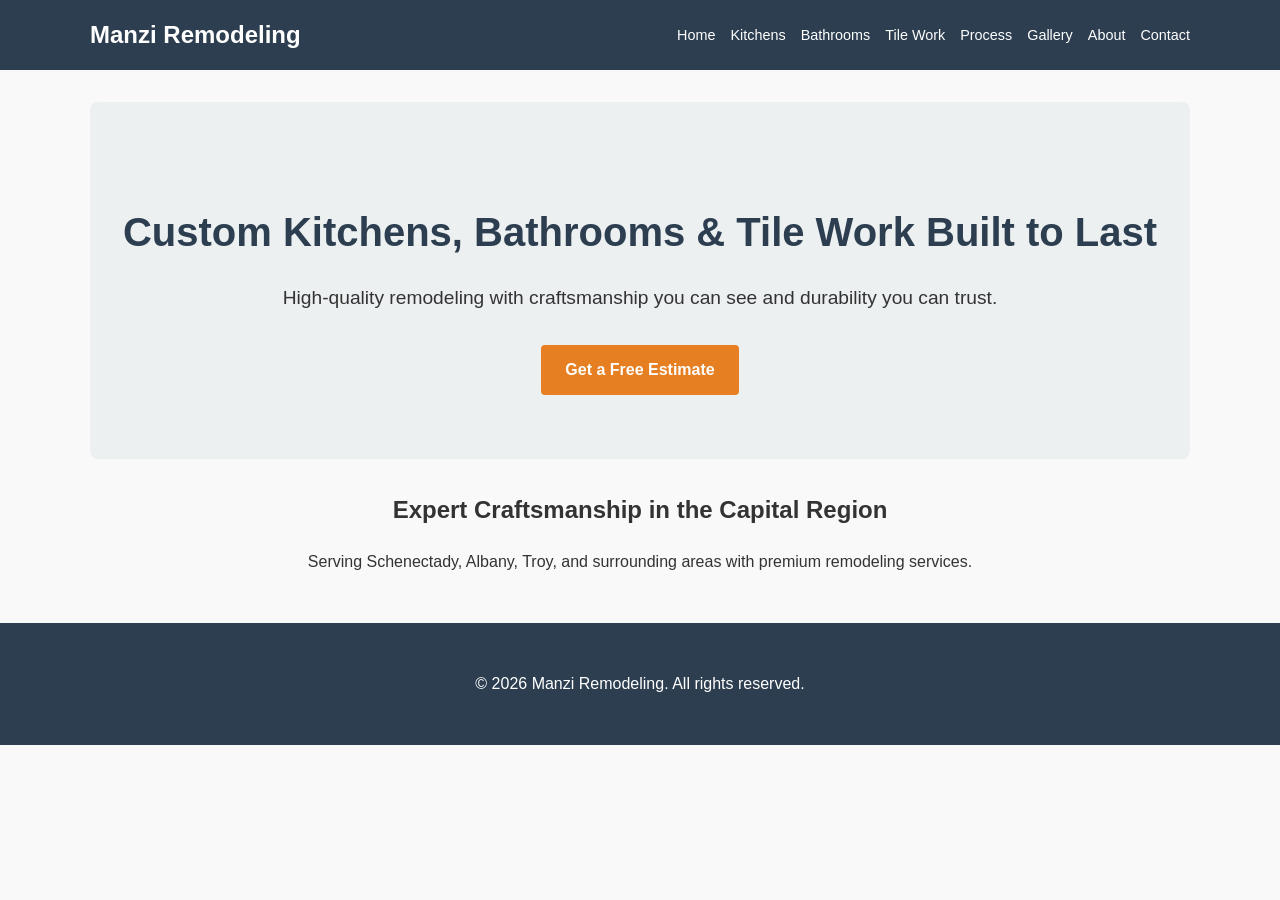
==== index.html @ 2af2006a "Initial commit: Setup website structure and content" ====
<!DOCTYPE html>
<html lang="en">
<head>
    <meta charset="UTF-8">
    <meta name="viewport" content="width=device-width, initial-scale=1.0">
    <title>Manzi Remodeling | Custom Kitchens, Bathrooms & Tile Work</title>
    <link rel="stylesheet" href="style.css">
</head>
<body>
    <header>
        <nav>
            <div class="logo">Manzi Remodeling</div>
            <ul>
                <li><a href="index.html">Home</a></li>
                <li><a href="kitchens.html">Kitchens</a></li>
                <li><a href="bathrooms.html">Bathrooms</a></li>
                <li><a href="tile.html">Tile Work</a></li>
                <li><a href="process.html">Process</a></li>
                <li><a href="gallery.html">Gallery</a></li>
                <li><a href="about.html">About</a></li>
                <li><a href="contact.html">Contact</a></li>
            </ul>
        </nav>
    </header>

    <main>
        <section class="hero">
            <h1>Custom Kitchens, Bathrooms & Tile Work Built to Last</h1>
            <p>High-quality remodeling with craftsmanship you can see and durability you can trust.</p>
            <a href="contact.html" class="btn">Get a Free Estimate</a>
        </section>
        
        <section class="intro">
            <h2>Expert Craftsmanship in the Capital Region</h2>
            <p>Serving Schenectady, Albany, Troy, and surrounding areas with premium remodeling services.</p>
        </section>
    </main>

    <footer>
        <p>&copy; 2026 Manzi Remodeling. All rights reserved.</p>
    </footer>
</body>
</html>
---- style.css ----
body {
    font-family: 'Segoe UI', Tahoma, Geneva, Verdana, sans-serif;
    line-height: 1.6;
    margin: 0;
    padding: 0;
    color: #333;
    background-color: #f9f9f9;
}

header {
    background: #2c3e50;
    color: #fff;
    padding: 1rem 0;
}

nav {
    display: flex;
    justify-content: space-between;
    align-items: center;
    max-width: 1100px;
    margin: 0 auto;
    padding: 0 20px;
}

.logo {
    font-size: 1.5rem;
    font-weight: bold;
}

nav ul {
    list-style: none;
    display: flex;
    gap: 15px;
    margin: 0;
    padding: 0;
}

nav ul li a {
    color: #fff;
    text-decoration: none;
    font-size: 0.9rem;
    transition: color 0.3s;
}

nav ul li a:hover {
    color: #bdc3c7;
}

main {
    max-width: 1100px;
    margin: 2rem auto;
    padding: 0 20px;
}

.hero {
    text-align: center;
    padding: 4rem 0;
    background: #ecf0f1;
    border-radius: 8px;
    margin-bottom: 2rem;
}

.hero h1 {
    font-size: 2.5rem;
    color: #2c3e50;
    margin-bottom: 1rem;
}

.hero p {
    font-size: 1.2rem;
    margin-bottom: 2rem;
}

.btn {
    display: inline-block;
    background: #e67e22;
    color: #fff;
    padding: 12px 24px;
    text-decoration: none;
    border-radius: 4px;
    font-weight: bold;
    transition: background 0.3s;
    border: none;
    cursor: pointer;
}

.btn:hover {
    background: #d35400;
}

.intro {
    text-align: center;
}

h1 {
    color: #2c3e50;
}

footer {
    text-align: center;
    padding: 2rem 0;
    background: #2c3e50;
    color: #fff;
    margin-top: 3rem;
}

/* Form Styles */
.contact-form {
    max-width: 600px;
    margin: 0 auto;
    text-align: left;
    background: #fff;
    padding: 2rem;
    border-radius: 8px;
    box-shadow: 0 2px 10px rgba(0,0,0,0.1);
}

.form-group {
    margin-bottom: 1.5rem;
}

.form-group label {
    display: block;
    margin-bottom: 0.5rem;
    font-weight: bold;
}

.form-group input, .form-group select, .form-group textarea {
    width: 100%;
    padding: 10px;
    border: 1px solid #ccc;
    border-radius: 4px;
    box-sizing: border-box;
}
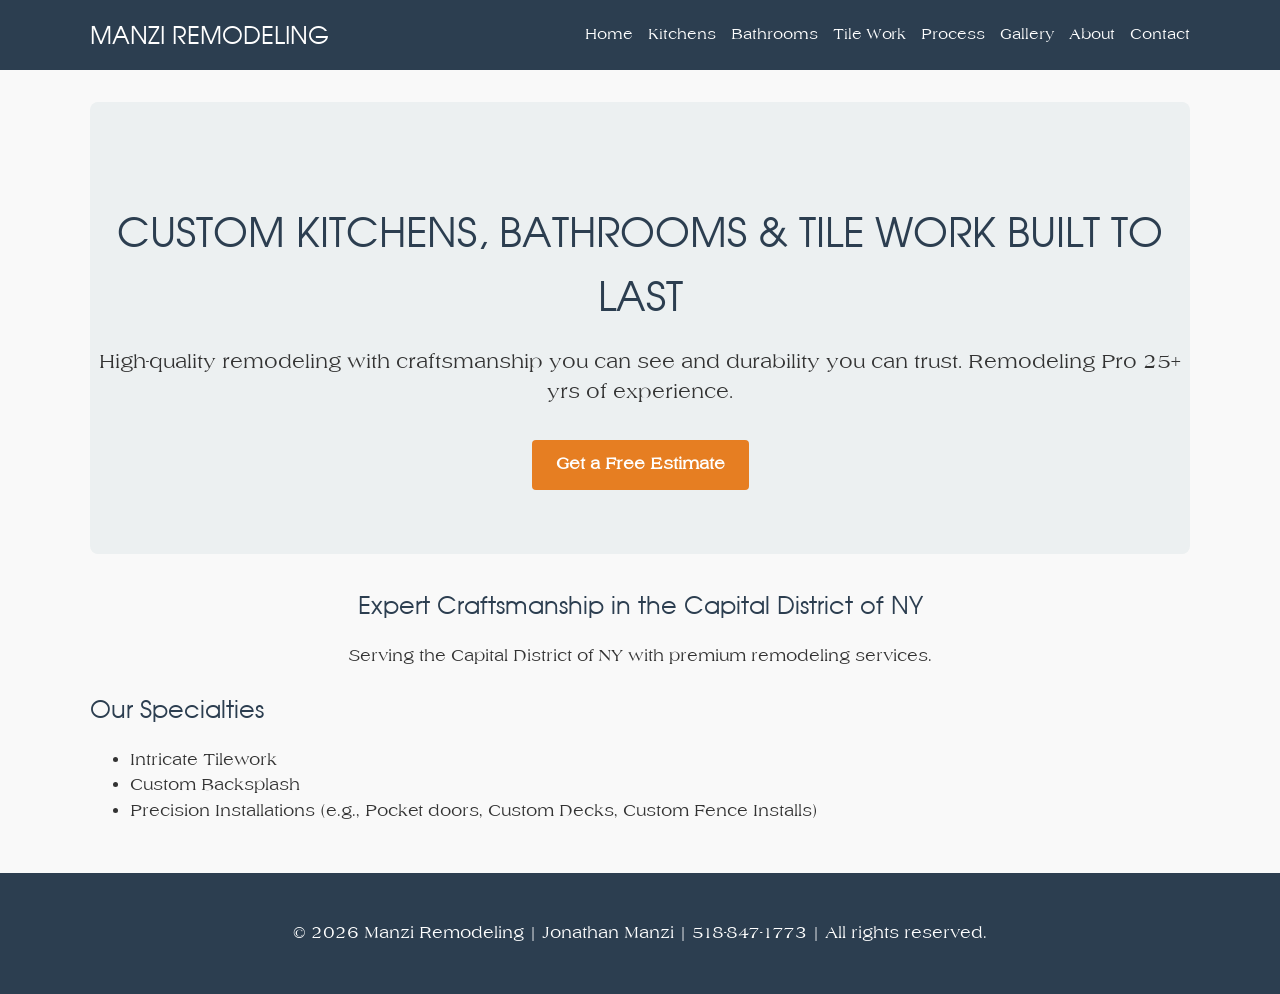
==== commit 98fcc359: "Update site content with owner, serving area, experience, and specialties details" ====
--- a/index.html
+++ b/index.html
@@ -26,18 +26,26 @@
     <main>
         <section class="hero">
             <h1>Custom Kitchens, Bathrooms & Tile Work Built to Last</h1>
-            <p>High-quality remodeling with craftsmanship you can see and durability you can trust.</p>
+            <p>High-quality remodeling with craftsmanship you can see and durability you can trust. Remodeling Pro 25+ yrs of experience.</p>
             <a href="contact.html" class="btn">Get a Free Estimate</a>
         </section>
         
         <section class="intro">
-            <h2>Expert Craftsmanship in the Capital Region</h2>
-            <p>Serving Schenectady, Albany, Troy, and surrounding areas with premium remodeling services.</p>
+            <h2>Expert Craftsmanship in the Capital District of NY</h2>
+            <p>Serving the Capital District of NY with premium remodeling services.</p>
+        </section>
+        <section class="specialties">
+            <h2>Our Specialties</h2>
+            <ul>
+                <li>Intricate Tilework</li>
+                <li>Custom Backsplash</li>
+                <li>Precision Installations (e.g., Pocket doors, Custom Decks, Custom Fence Installs)</li>
+            </ul>
         </section>
     </main>
 
     <footer>
-        <p>&copy; 2026 Manzi Remodeling. All rights reserved.</p>
+        <p>&copy; 2026 Manzi Remodeling | Jonathan Manzi | 518-847-1773 | All rights reserved.</p>
     </footer>
 </body>
 </html>
--- a/style.css
+++ b/style.css
@@ -1,5 +1,19 @@
+@font-face {
+    font-family: 'Moderne';
+    src: url('Moderne.ttf') format('truetype');
+    font-weight: normal;
+    font-style: normal;
+}
+
+@font-face {
+    font-family: 'Lamerica';
+    src: url('Lamerica.ttf') format('truetype');
+    font-weight: normal;
+    font-style: normal;
+}
+
 body {
-    font-family: 'Segoe UI', Tahoma, Geneva, Verdana, sans-serif;
+    font-family: 'Lamerica', 'Segoe UI', Tahoma, Geneva, Verdana, sans-serif;
     line-height: 1.6;
     margin: 0;
     padding: 0;
@@ -23,8 +37,10 @@
 }
 
 .logo {
+    font-family: 'Moderne', sans-serif;
     font-size: 1.5rem;
-    font-weight: bold;
+    font-weight: normal;
+    text-transform: uppercase;
 }
 
 nav ul {
@@ -61,9 +77,12 @@
 }
 
 .hero h1 {
+    font-family: 'Moderne', sans-serif;
+    font-weight: normal;
     font-size: 2.5rem;
     color: #2c3e50;
     margin-bottom: 1rem;
+    text-transform: uppercase;
 }
 
 .hero p {
@@ -93,6 +112,15 @@
 }
 
 h1 {
+    font-family: 'Moderne', sans-serif;
+    font-weight: normal;
+    color: #2c3e50;
+    text-transform: uppercase;
+}
+
+h2, h3, h4, h5, h6 {
+    font-family: 'Moderne', sans-serif;
+    font-weight: normal;
     color: #2c3e50;
 }
 
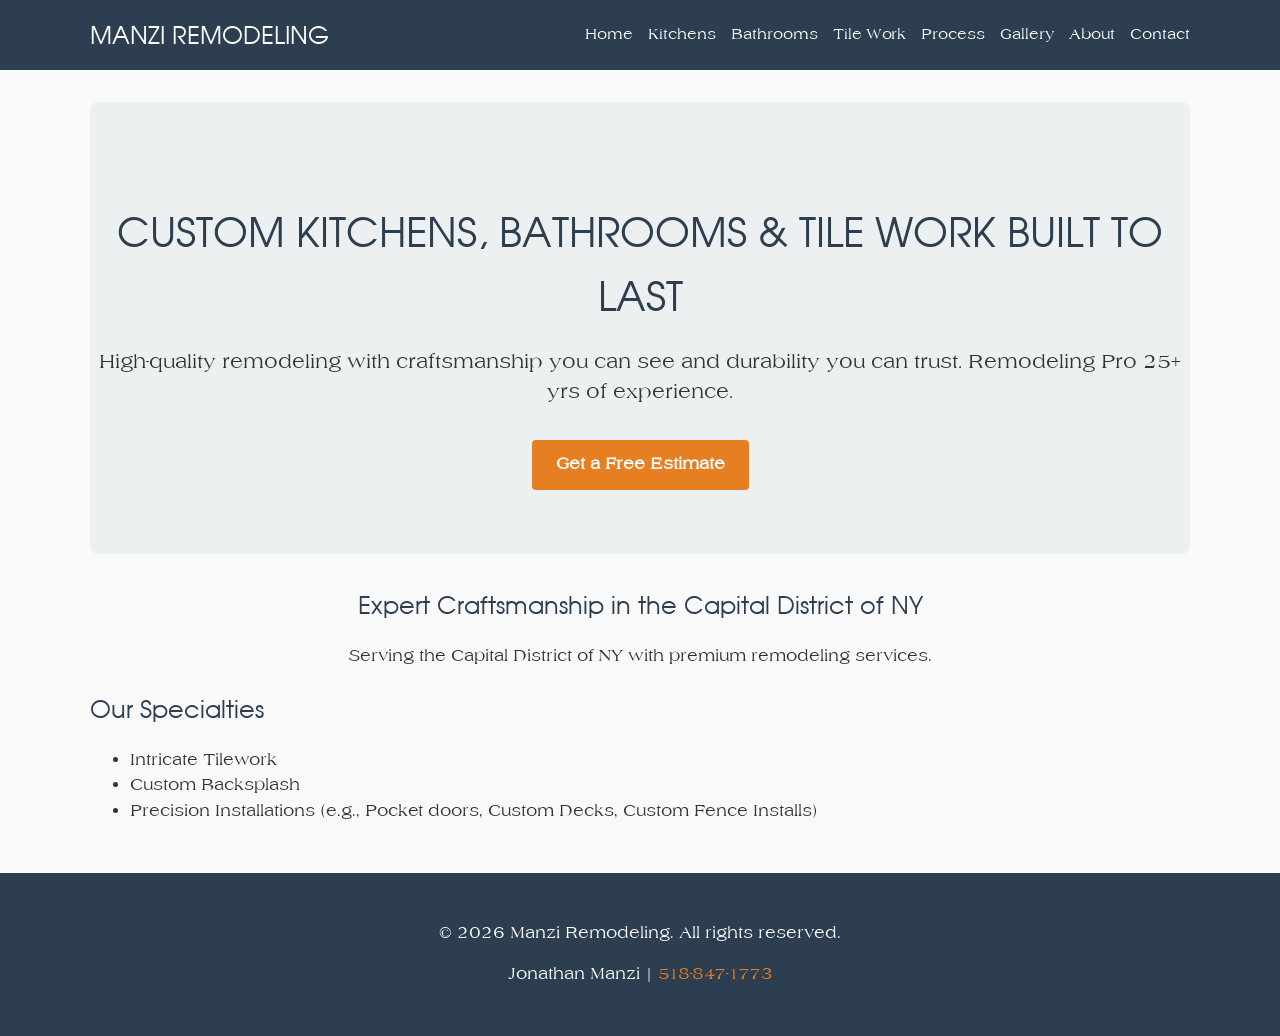
==== commit a0152338: "Add owner info, service area, and specialties" ====
--- a/index.html
+++ b/index.html
@@ -44,8 +44,11 @@
         </section>
     </main>
 
+    
     <footer>
-        <p>&copy; 2026 Manzi Remodeling | Jonathan Manzi | 518-847-1773 | All rights reserved.</p>
+        <p>&copy; 2026 Manzi Remodeling. All rights reserved.</p>
+        <p>Jonathan Manzi | <a href="tel:5188471773" style="color: #e67e22; text-decoration: none;">518-847-1773</a></p>
     </footer>
+
 </body>
 </html>
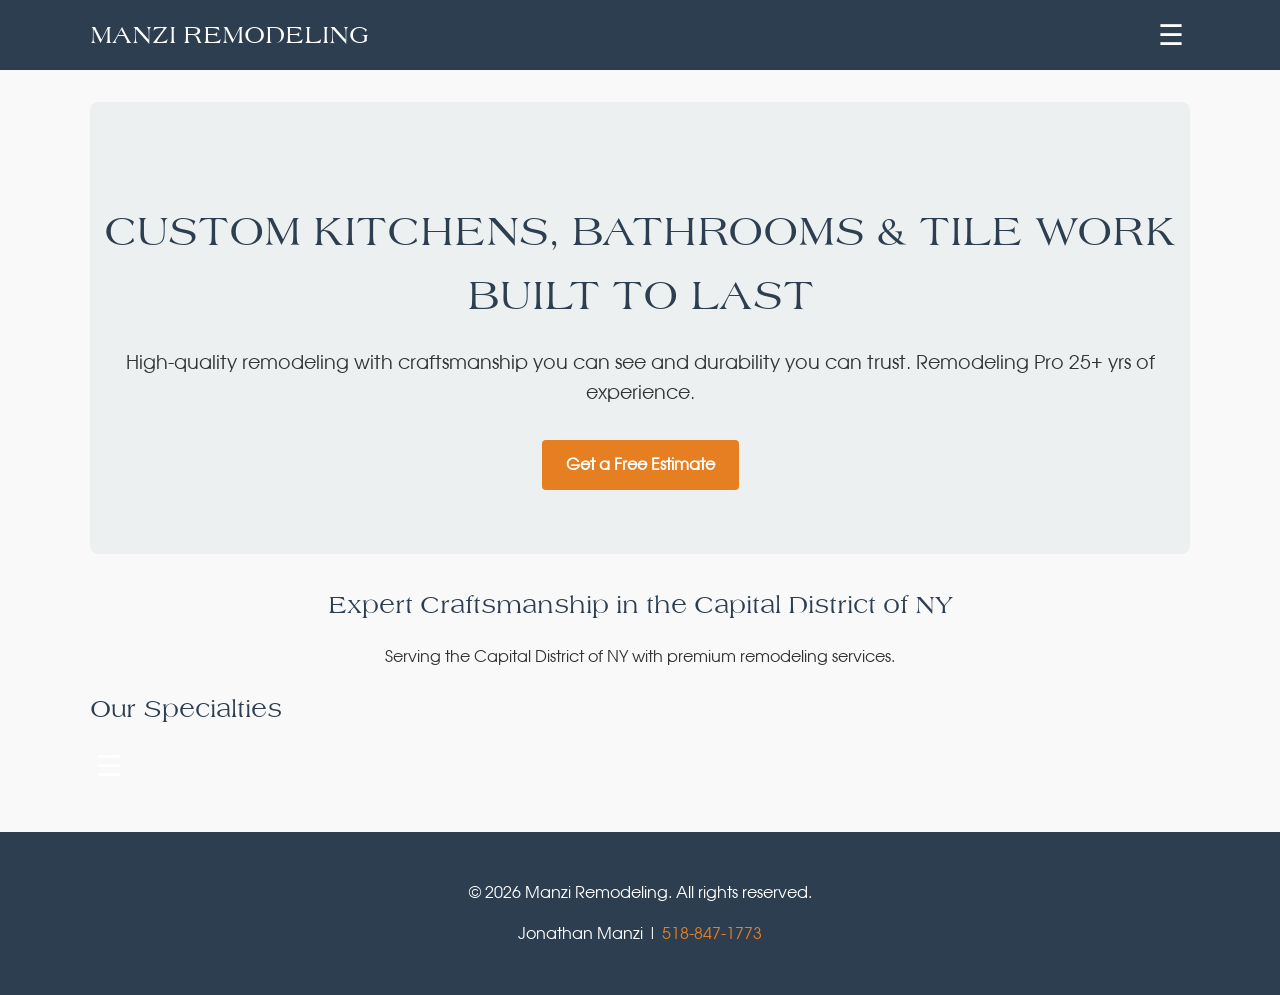
==== commit 99d1f0e6: "Make header sticky and change nav into a corner dropdown menu" ====
--- a/index.html
+++ b/index.html
@@ -10,7 +10,8 @@
     <header>
         <nav>
             <div class="logo">Manzi Remodeling</div>
-            <ul>
+            <button class="menu-toggle">&#9776;</button>
+            <ul class="nav-links">
                 <li><a href="index.html">Home</a></li>
                 <li><a href="kitchens.html">Kitchens</a></li>
                 <li><a href="bathrooms.html">Bathrooms</a></li>
@@ -36,7 +37,8 @@
         </section>
         <section class="specialties">
             <h2>Our Specialties</h2>
-            <ul>
+            <button class="menu-toggle">&#9776;</button>
+            <ul class="nav-links">
                 <li>Intricate Tilework</li>
                 <li>Custom Backsplash</li>
                 <li>Precision Installations (e.g., Pocket doors, Custom Decks, Custom Fence Installs)</li>
@@ -50,5 +52,6 @@
         <p>Jonathan Manzi | <a href="tel:5188471773" style="color: #e67e22; text-decoration: none;">518-847-1773</a></p>
     </footer>
 
+    <script src="script.js"></script>
 </body>
 </html>
--- a/style.css
+++ b/style.css
@@ -13,7 +13,7 @@
 }
 
 body {
-    font-family: 'Lamerica', 'Segoe UI', Tahoma, Geneva, Verdana, sans-serif;
+    font-family: 'Moderne', 'Segoe UI', Tahoma, Geneva, Verdana, sans-serif;
     line-height: 1.6;
     margin: 0;
     padding: 0;
@@ -25,6 +25,9 @@
     background: #2c3e50;
     color: #fff;
     padding: 1rem 0;
+    position: sticky;
+    top: 0;
+    z-index: 1000;
 }
 
 nav {
@@ -34,21 +37,48 @@
     max-width: 1100px;
     margin: 0 auto;
     padding: 0 20px;
+    position: relative;
+}
+
+.menu-toggle {
+    display: block;
+    background: none;
+    border: none;
+    color: #fff;
+    font-size: 1.8rem;
+    cursor: pointer;
 }
 
 .logo {
-    font-family: 'Moderne', sans-serif;
+    font-family: 'Lamerica', sans-serif;
     font-size: 1.5rem;
     font-weight: normal;
     text-transform: uppercase;
+}
+
+.nav-links {
+    list-style: none;
+    display: none;
+    flex-direction: column;
+    position: absolute;
+    top: 100%;
+    right: 20px;
+    background: #2c3e50;
+    padding: 1rem;
+    margin: 1rem 0 0 0;
+    border-radius: 4px;
+    box-shadow: 0 4px 10px rgba(0,0,0,0.2);
+    gap: 15px;
+    min-width: 200px;
+}
+
+.nav-links.active {
+    display: flex;
 }
 
 nav ul {
     list-style: none;
-    display: flex;
-    gap: 15px;
-    margin: 0;
-    padding: 0;
+    display: none; /* overrides old display: flex if nav-links class is missing, but .nav-links handles it */
 }
 
 nav ul li a {
@@ -77,7 +107,7 @@
 }
 
 .hero h1 {
-    font-family: 'Moderne', sans-serif;
+    font-family: 'Lamerica', sans-serif;
     font-weight: normal;
     font-size: 2.5rem;
     color: #2c3e50;
@@ -112,14 +142,14 @@
 }
 
 h1 {
-    font-family: 'Moderne', sans-serif;
+    font-family: 'Lamerica', sans-serif;
     font-weight: normal;
     color: #2c3e50;
     text-transform: uppercase;
 }
 
 h2, h3, h4, h5, h6 {
-    font-family: 'Moderne', sans-serif;
+    font-family: 'Lamerica', sans-serif;
     font-weight: normal;
     color: #2c3e50;
 }
@@ -133,14 +163,29 @@
 }
 
 /* Form Styles */
+.contact-container {
+    padding: 2rem 0;
+}
+
 .contact-form {
-    max-width: 600px;
+    max-width: 800px;
     margin: 0 auto;
     text-align: left;
     background: #fff;
-    padding: 2rem;
+    padding: 3rem;
     border-radius: 8px;
-    box-shadow: 0 2px 10px rgba(0,0,0,0.1);
+    box-shadow: 0 4px 15px rgba(0,0,0,0.05);
+}
+
+.form-row {
+    display: flex;
+    gap: 20px;
+    margin-bottom: 1.5rem;
+}
+
+.form-row .form-group {
+    flex: 1;
+    margin-bottom: 0;
 }
 
 .form-group {
@@ -151,12 +196,37 @@
     display: block;
     margin-bottom: 0.5rem;
     font-weight: bold;
+    color: #2c3e50;
 }
 
 .form-group input, .form-group select, .form-group textarea {
     width: 100%;
-    padding: 10px;
-    border: 1px solid #ccc;
+    padding: 12px;
+    border: 1px solid #ddd;
     border-radius: 4px;
     box-sizing: border-box;
-}
+    font-family: inherit;
+    font-size: 1rem;
+    background-color: #fcfcfc;
+    transition: border-color 0.3s;
+}
+
+.form-group input:focus, .form-group select:focus, .form-group textarea:focus {
+    outline: none;
+    border-color: #e67e22;
+    background-color: #fff;
+}
+
+.submit-btn {
+    width: 100%;
+    font-size: 1.1rem;
+    padding: 15px;
+    margin-top: 10px;
+}
+
+@media (max-width: 768px) {
+    .form-row {
+        flex-direction: column;
+        gap: 1.5rem;
+    }
+}
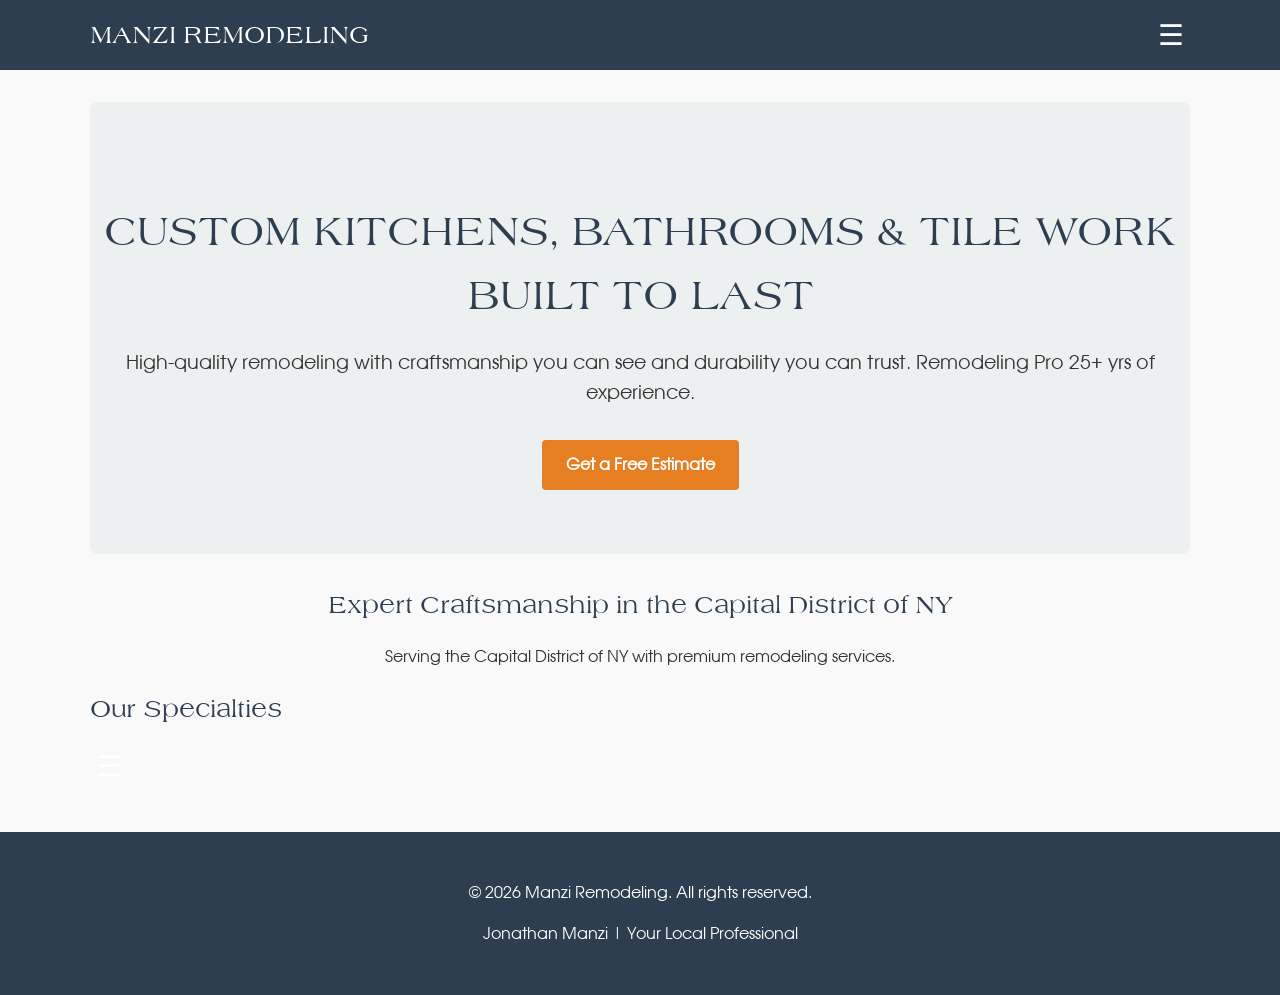
==== commit 517fc03a: "Update footer to 'Your Local Professional'" ====
--- a/index.html
+++ b/index.html
@@ -49,7 +49,7 @@
     
     <footer>
         <p>&copy; 2026 Manzi Remodeling. All rights reserved.</p>
-        <p>Jonathan Manzi | <a href="tel:5188471773" style="color: #e67e22; text-decoration: none;">518-847-1773</a></p>
+        <p>Jonathan Manzi | Your Local Professional</p>
     </footer>
 
     <script src="script.js"></script>
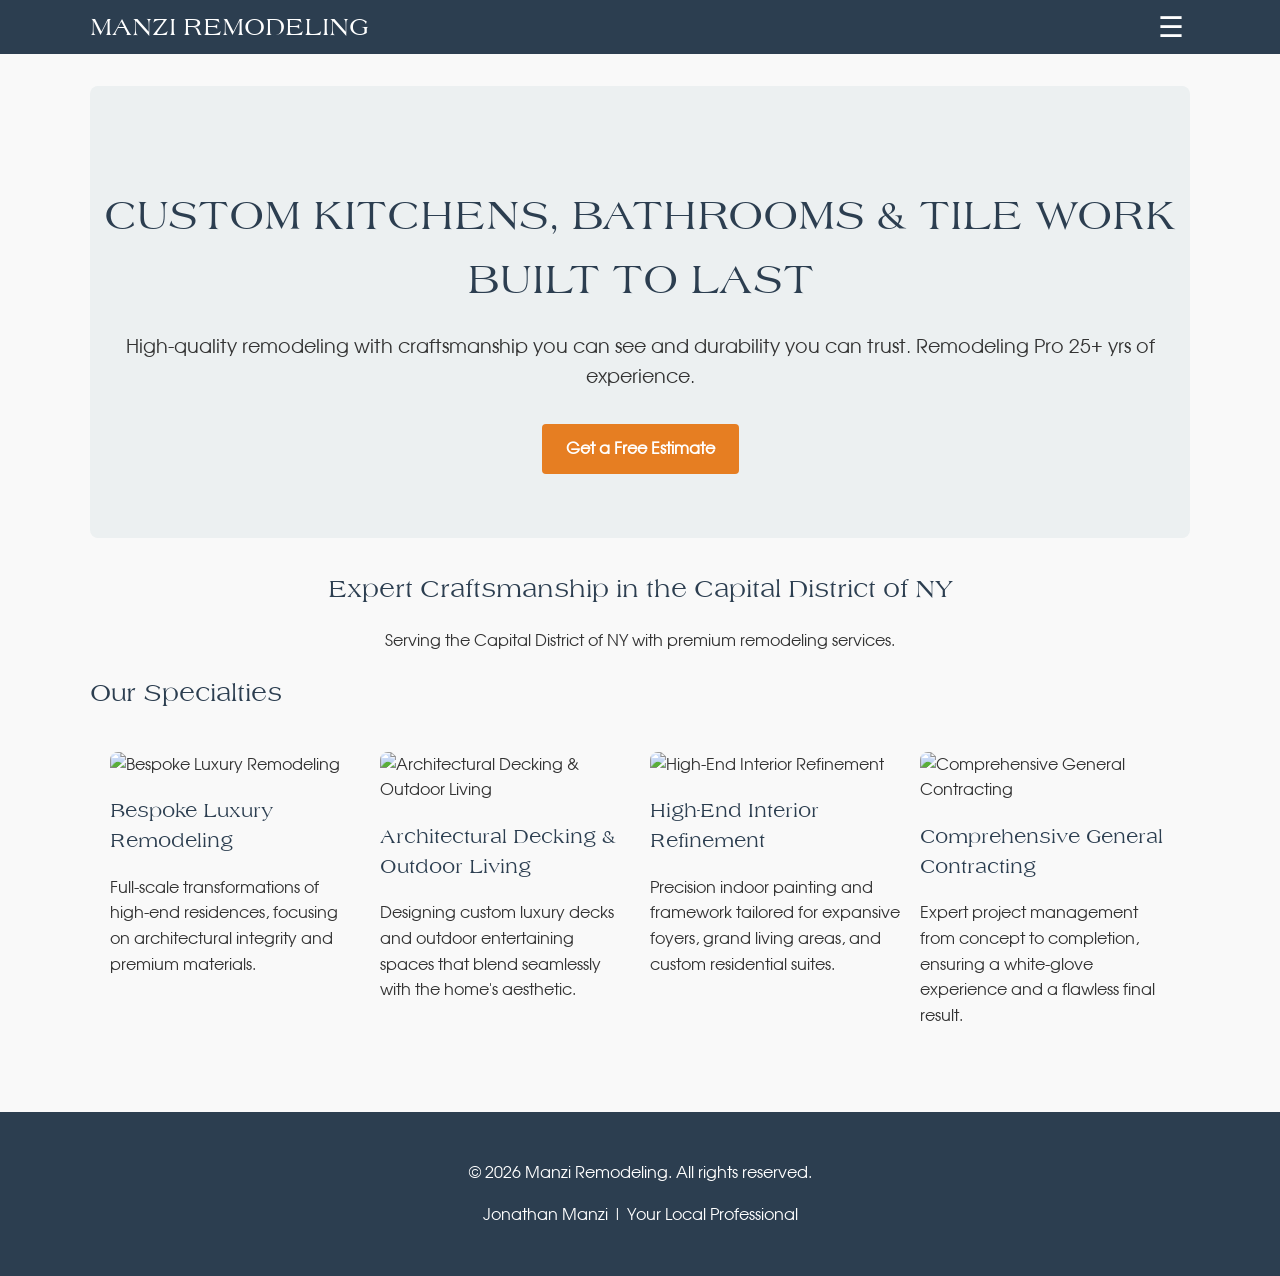
==== commit 3dbd999c: "Initial commit: Consolidated Manzi Remodeling site files" ====
--- a/index.html
+++ b/index.html
@@ -7,6 +7,7 @@
     <link rel="stylesheet" href="style.css">
 </head>
 <body>
+    
     <header>
         <nav>
             <div class="logo">Manzi Remodeling</div>
@@ -37,12 +38,28 @@
         </section>
         <section class="specialties">
             <h2>Our Specialties</h2>
-            <button class="menu-toggle">&#9776;</button>
-            <ul class="nav-links">
-                <li>Intricate Tilework</li>
-                <li>Custom Backsplash</li>
-                <li>Precision Installations (e.g., Pocket doors, Custom Decks, Custom Fence Installs)</li>
-            </ul>
+            <div class="specialties-grid" style="display: grid; grid-template-columns: repeat(auto-fit, minmax(250px, 1fr)); gap: 20px; padding: 20px;">
+                <div class="specialty">
+                    <img src="https://images.unsplash.com/photo-1600596542815-ffad4c1539a9?ixlib=rb-4.0.3&auto=format&fit=crop&w=800&q=80" alt="Bespoke Luxury Remodeling" style="width:100%; border-radius: 8px; object-fit: cover; height: 200px;">
+                    <h3>Bespoke Luxury Remodeling</h3>
+                    <p>Full-scale transformations of high-end residences, focusing on architectural integrity and premium materials.</p>
+                </div>
+                <div class="specialty">
+                    <img src="https://images.unsplash.com/photo-1600585154340-be6161a56a0c?ixlib=rb-4.0.3&auto=format&fit=crop&w=800&q=80" alt="Architectural Decking & Outdoor Living" style="width:100%; border-radius: 8px; object-fit: cover; height: 200px;">
+                    <h3>Architectural Decking & Outdoor Living</h3>
+                    <p>Designing custom luxury decks and outdoor entertaining spaces that blend seamlessly with the home's aesthetic.</p>
+                </div>
+                <div class="specialty">
+                    <img src="https://images.unsplash.com/photo-1600210492486-724fe5c67fb0?ixlib=rb-4.0.3&auto=format&fit=crop&w=800&q=80" alt="High-End Interior Refinement" style="width:100%; border-radius: 8px; object-fit: cover; height: 200px;">
+                    <h3>High-End Interior Refinement</h3>
+                    <p>Precision indoor painting and framework tailored for expansive foyers, grand living areas, and custom residential suites.</p>
+                </div>
+                <div class="specialty">
+                    <img src="https://images.unsplash.com/photo-1584622650111-993a426fbf0a?ixlib=rb-4.0.3&auto=format&fit=crop&w=800&q=80" alt="Comprehensive General Contracting" style="width:100%; border-radius: 8px; object-fit: cover; height: 200px;">
+                    <h3>Comprehensive General Contracting</h3>
+                    <p>Expert project management from concept to completion, ensuring a white-glove experience and a flawless final result.</p>
+                </div>
+            </div>
         </section>
     </main>
 
--- a/style.css
+++ b/style.css
@@ -24,9 +24,9 @@
 header {
     background: #2c3e50;
     color: #fff;
-    padding: 1rem 0;
+    padding: 0.5rem 0; /* Reduced padding from 1rem to 0.5rem */
     position: sticky;
-    top: 0;
+    top: 0; /* Removed the 40px gap left behind by the banner */
     z-index: 1000;
 }
 
@@ -230,3 +230,42 @@
         gap: 1.5rem;
     }
 }
+
+/* Construction Banner */
+.construction-banner {
+    position: fixed;
+    top: 0;
+    left: 0;
+    width: 100%;
+    height: 40px;
+    z-index: 9999;
+    background: repeating-linear-gradient(
+        45deg,
+        #ffcc00,
+        #ffcc00 20px,
+        #000 20px,
+        #000 40px
+    );
+    display: flex;
+    justify-content: center;
+    align-items: center;
+    box-shadow: 0 2px 5px rgba(0,0,0,0.3);
+    font-family: 'Lamerica', 'Segoe UI', Tahoma, Geneva, Verdana, sans-serif;
+}
+
+.construction-banner span {
+    color: #000;
+    font-weight: 900;
+    font-size: 1.4rem;
+    text-transform: uppercase;
+    text-shadow: 
+        -2px -2px 0 #ffffff,  
+         2px -2px 0 #ffffff,
+        -2px  2px 0 #ffffff,
+         2px  2px 0 #ffffff,
+         0px  2px 0 #ffffff,
+         2px  0px 0 #ffffff,
+         0px -2px 0 #ffffff,
+        -2px  0px 0 #ffffff;
+    letter-spacing: 2px;
+}
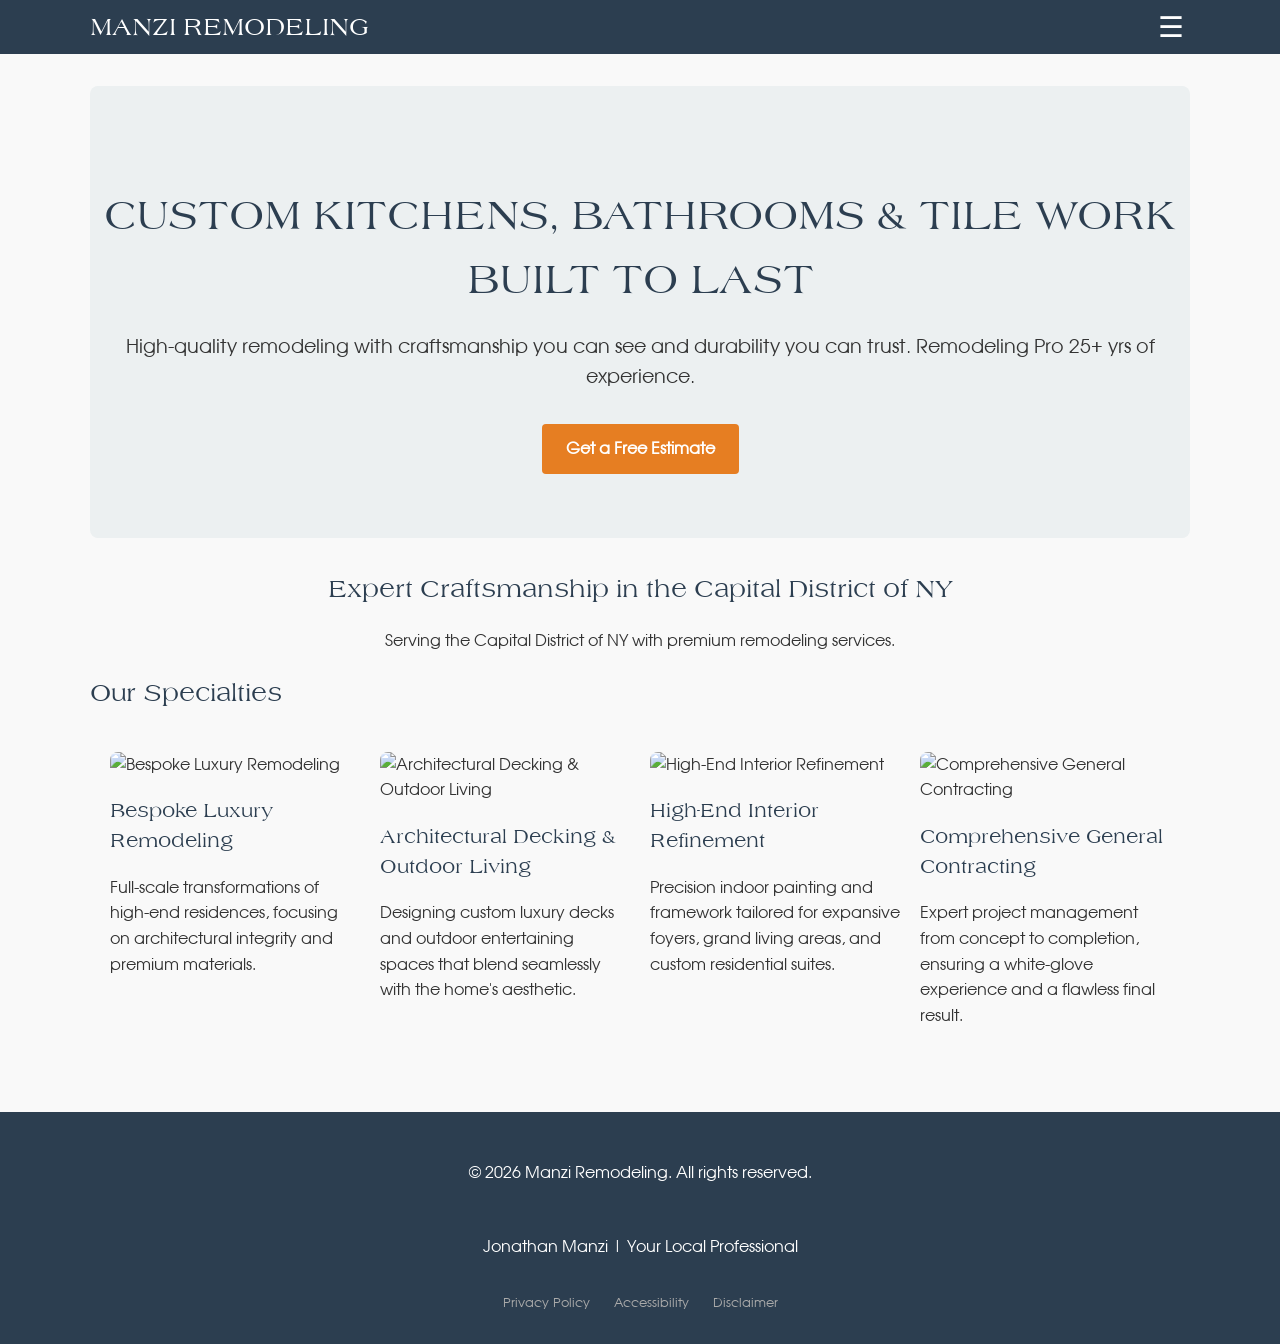
==== commit 9f0b6925: "Add legal requirements pages: Terms of Service and update footer links for Privacy, Accessibility, a" ====
--- a/index.html
+++ b/index.html
@@ -64,9 +64,14 @@
     </main>
 
     
-    <footer>
+    <footer style="display: flex; flex-direction: column; align-items: center; gap: 1rem;">
         <p>&copy; 2026 Manzi Remodeling. All rights reserved.</p>
         <p>Jonathan Manzi | Your Local Professional</p>
+        <div style="display: flex; gap: 1.5rem; justify-content: center; font-size: 0.8rem; color: #aaa;">
+            <a href="privacy.html" style="color: #aaa; text-decoration: none;">Privacy Policy</a>
+            <a href="accessibility.html" style="color: #aaa; text-decoration: none;">Accessibility</a>
+            <a href="disclaimer.html" style="color: #aaa; text-decoration: none;">Disclaimer</a>
+        </div>
     </footer>
 
     <script src="script.js"></script>
